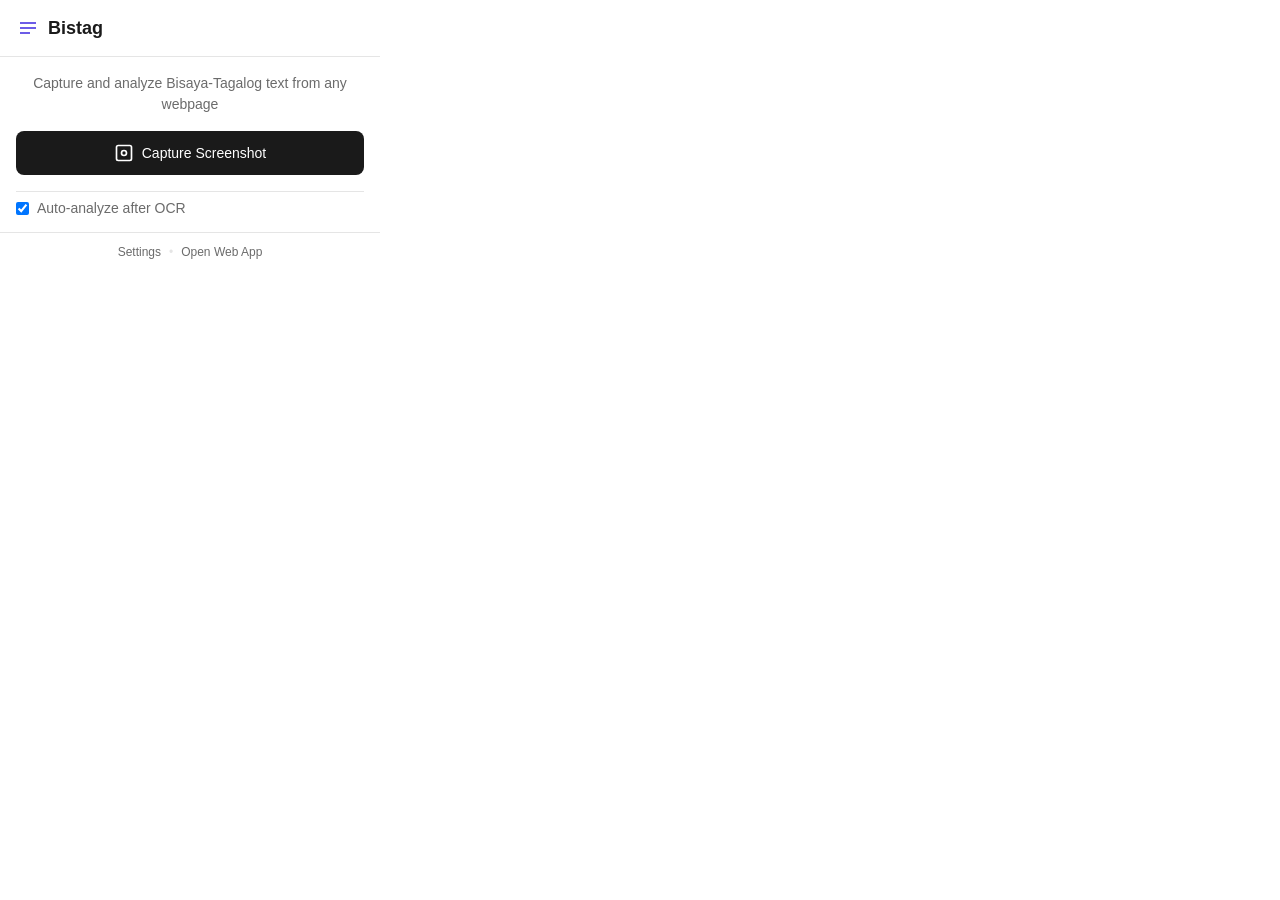
==== extension/popup.html @ 356168dd "docs(readme): update main docs" ====
<!DOCTYPE html>
<html lang="en">

<head>
    <meta charset="UTF-8">
    <meta name="viewport" content="width=device-width, initial-scale=1.0">
    <title>Bistag Analyzer</title>
    <link rel="stylesheet" href="popup.css">
</head>

<body>
    <div class="container">
        <!-- Header -->
        <div class="header">
            <svg class="logo" width="24" height="24" viewBox="0 0 24 24" fill="none" stroke="currentColor"
                stroke-width="2">
                <path d="M4 7h16M4 12h16M4 17h10" />
            </svg>
            <h1>Bistag</h1>
        </div>

        <!-- Main Content -->
        <div class="content">
            <!-- Initial State -->
            <div id="initialState" class="state">
                <p class="description">Capture and analyze Bisaya-Tagalog text from any webpage</p>
                <button id="captureBtn" class="btn-primary">
                    <svg width="20" height="20" viewBox="0 0 24 24" fill="none" stroke="currentColor" stroke-width="2">
                        <rect x="3" y="3" width="18" height="18" rx="2" />
                        <circle cx="12" cy="12" r="3" />
                    </svg>
                    Capture Screenshot
                </button>
                <div class="settings">
                    <label class="checkbox">
                        <input type="checkbox" id="autoAnalyze" checked>
                        <span>Auto-analyze after OCR</span>
                    </label>
                </div>
            </div>

            <!-- Processing State -->
            <div id="processingState" class="state hidden">
                <div class="spinner"></div>
                <p id="statusText">Processing...</p>
                <div class="progress-container">
                    <div class="progress-bar" id="progressBar"></div>
                </div>
            </div>

            <!-- OCR Result State -->
            <div id="ocrState" class="state hidden">
                <h3>Extracted Text</h3>
                <textarea id="extractedText" placeholder="Extracted text will appear here..."></textarea>
                <div class="actions">
                    <button id="editBtn" class="btn-secondary">Edit</button>
                    <button id="analyzeBtn" class="btn-primary">Analyze</button>
                </div>
            </div>

            <!-- Results State -->
            <div id="resultsState" class="state hidden">
                <div class="results-header">
                    <h3>Analysis Results</h3>
                    <button id="backBtn" class="btn-icon">
                        <svg width="16" height="16" viewBox="0 0 16 16" fill="none" stroke="currentColor"
                            stroke-width="2">
                            <path d="M14 8H2M6 4L2 8l4 4" />
                        </svg>
                    </button>
                </div>

                <!-- Stats -->
                <div class="stats">
                    <div class="stat">
                        <span class="stat-label">Words</span>
                        <span class="stat-value" id="statWords">0</span>
                    </div>
                    <div class="stat">
                        <span class="stat-label">Switches</span>
                        <span class="stat-value" id="statSwitches">0</span>
                    </div>
                    <div class="stat">
                        <span class="stat-label">Valid</span>
                        <span class="stat-value" id="statValid">0%</span>
                    </div>
                </div>

                <!-- Language Flow -->
                <div class="flow-section">
                    <h4>Language Flow</h4>
                    <div id="flowContainer" class="flow-container"></div>
                </div>

                <!-- Action Buttons -->
                <div class="actions">
                    <button id="viewDetailsBtn" class="btn-secondary">View Full Details</button>
                    <button id="newCaptureBtn" class="btn-primary">New Capture</button>
                </div>
            </div>
        </div>

        <!-- Footer -->
        <div class="footer">
            <a href="#" id="settingsLink">Settings</a>
            <span class="divider">•</span>
            <a href="http://localhost:8000" target="_blank">Open Web App</a>
        </div>
    </div>

    <script src="ocr-utils.js"></script>
    <script src="popup.js"></script>
</body>

</html>
---- extension/popup.css ----
* {
    margin: 0;
    padding: 0;
    box-sizing: border-box;
}

body {
    width: 380px;
    min-height: 500px;
    font-family: 'Inter', -apple-system, BlinkMacSystemFont, sans-serif;
    background: #ffffff;
    color: #1a1a1a;
}

.container {
    display: flex;
    flex-direction: column;
    height: 100%;
}

/* Header */
.header {
    display: flex;
    align-items: center;
    gap: 0.5rem;
    padding: 1rem;
    border-bottom: 1px solid #e5e5e5;
}

.logo {
    color: #6c5ce7;
}

h1 {
    font-size: 1.125rem;
    font-weight: 600;
}

/* Content */
.content {
    flex: 1;
    padding: 1rem;
    overflow-y: auto;
}

.state {
    display: flex;
    flex-direction: column;
    gap: 1rem;
}

.state.hidden {
    display: none;
}

/* Initial State */
.description {
    color: #6b6b6b;
    font-size: 0.875rem;
    line-height: 1.5;
    text-align: center;
}

/* Buttons */
.btn-primary,
.btn-secondary {
    display: flex;
    align-items: center;
    justify-content: center;
    gap: 0.5rem;
    padding: 0.75rem 1rem;
    border: none;
    border-radius: 8px;
    font-weight: 500;
    font-size: 0.875rem;
    cursor: pointer;
    transition: all 0.2s;
}

.btn-primary {
    background: #1a1a1a;
    color: white;
}

.btn-primary:hover {
    background: #333;
    transform: translateY(-1px);
}

.btn-secondary {
    background: transparent;
    color: #1a1a1a;
    border: 1px solid #e5e5e5;
}

.btn-secondary:hover {
    background: #fafafa;
}

.btn-icon {
    background: transparent;
    border: none;
    padding: 0.25rem;
    cursor: pointer;
    color: #6b6b6b;
}

.btn-icon:hover {
    color: #1a1a1a;
}

/* Settings */
.settings {
    padding-top: 0.5rem;
    border-top: 1px solid #e5e5e5;
}

.checkbox {
    display: flex;
    align-items: center;
    gap: 0.5rem;
    font-size: 0.875rem;
    color: #6b6b6b;
    cursor: pointer;
}

.checkbox input {
    cursor: pointer;
}

/* Processing State */
.spinner {
    width: 40px;
    height: 40px;
    border: 3px solid #e5e5e5;
    border-top-color: #6c5ce7;
    border-radius: 50%;
    margin: 2rem auto;
    animation: spin 0.8s linear infinite;
}

@keyframes spin {
    100% {
        transform: rotate(360deg);
    }
}

#statusText {
    text-align: center;
    color: #6b6b6b;
    font-size: 0.875rem;
    margin-bottom: 1rem;
}

.progress-container {
    width: 100%;
    height: 4px;
    background: #e5e5e5;
    border-radius: 2px;
    overflow: hidden;
    margin-top: 1rem;
}

.progress-bar {
    height: 100%;
    background: linear-gradient(90deg, #6c5ce7, #a29bfe);
    width: 0%;
    transition: width 0.3s ease;
    animation: progress-pulse 1.5s ease-in-out infinite;
}

@keyframes progress-pulse {

    0%,
    100% {
        opacity: 1;
    }

    50% {
        opacity: 0.6;
    }
}

/* OCR State */
h3 {
    font-size: 1rem;
    font-weight: 600;
}

textarea {
    width: 100%;
    min-height: 120px;
    padding: 0.75rem;
    border: 1px solid #e5e5e5;
    border-radius: 8px;
    font-family: inherit;
    font-size: 0.875rem;
    resize: vertical;
    outline: none;
}

textarea:focus {
    border-color: #6c5ce7;
    box-shadow: 0 0 0 3px rgba(108, 92, 231, 0.1);
}

.actions {
    display: flex;
    gap: 0.5rem;
}

.actions button {
    flex: 1;
}

/* Results State */
.results-header {
    display: flex;
    justify-content: space-between;
    align-items: center;
}

.stats {
    display: grid;
    grid-template-columns: repeat(3, 1fr);
    gap: 0.5rem;
    margin-top: 1rem;
}

.stat {
    display: flex;
    flex-direction: column;
    align-items: center;
    padding: 0.75rem;
    background: #fafafa;
    border-radius: 8px;
    border: 1px solid #e5e5e5;
}

.stat-label {
    font-size: 0.6875rem;
    text-transform: uppercase;
    letter-spacing: 0.05em;
    color: #6b6b6b;
    margin-bottom: 0.25rem;
}

.stat-value {
    font-size: 1.5rem;
    font-weight: 700;
    color: #1a1a1a;
}

/* Flow Section */
.flow-section {
    margin-top: 1.5rem;
}

.flow-section h4 {
    font-size: 0.875rem;
    font-weight: 600;
    color: #1a1a1a;
    margin-bottom: 0.75rem;
}

.flow-container {
    display: flex;
    flex-wrap: wrap;
    gap: 0.5rem;
}

.flow-item {
    padding: 0.375rem 0.75rem;
    border-radius: 6px;
    font-size: 0.8125rem;
    font-weight: 500;
    transition: transform 0.2s;
    cursor: pointer;
    position: relative;
}

.flow-item:hover {
    transform: translateY(-2px);
    box-shadow: 0 2px 8px rgba(0, 0, 0, 0.1);
}

.flow-item.bisaya {
    background: #e3f2fd;
    color: #1976d2;
}

.flow-item.tagalog {
    background: #fff3e0;
    color: #f57c00;
}

.flow-item.unknown {
    background: #f5f5f5;
    color: #757575;
}

/* Flow Tooltip */
.flow-tooltip {
    position: fixed;
    background: white;
    border: 1px solid #e5e5e5;
    border-radius: 8px;
    padding: 0.75rem;
    box-shadow: 0 4px 12px rgba(0, 0, 0, 0.15);
    z-index: 10000;
    pointer-events: none;
    opacity: 0;
    transition: opacity 0.2s;
    min-width: 150px;
    max-width: 250px;
}

.flow-tooltip.visible {
    opacity: 1;
}

.flow-tooltip::before {
    content: '';
    position: absolute;
    bottom: -6px;
    left: 50%;
    transform: translateX(-50%);
    width: 0;
    height: 0;
    border-left: 6px solid transparent;
    border-right: 6px solid transparent;
    border-top: 6px solid white;
}

.flow-tooltip.below::before {
    bottom: auto;
    top: -6px;
    border-top: none;
    border-bottom: 6px solid white;
}

.tooltip-word {
    font-weight: 600;
    color: #1a1a1a;
    font-size: 0.875rem;
    margin-bottom: 0.375rem;
}

.tooltip-meaning {
    color: #4a5568;
    font-size: 0.75rem;
    margin-bottom: 0.25rem;
    line-height: 1.4;
}

.tooltip-pos {
    display: inline-block;
    background: #e8f5e9;
    color: #2e7d32;
    padding: 0.125rem 0.375rem;
    border-radius: 4px;
    font-size: 0.6875rem;
    font-weight: 500;
    margin-bottom: 0.25rem;
}

.tooltip-morphemes {
    color: #6c5ce7;
    font-size: 0.75rem;
    font-family: monospace;
    margin-top: 0.375rem;
    padding-top: 0.375rem;
    border-top: 1px solid #f0f0f0;
}

.flow-item.shared {
    background: rgba(253, 203, 110, 0.1);
    border-color: rgba(253, 203, 110, 0.3);
    color: #fdcb6e;
}

/* Footer */
.footer {
    display: flex;
    justify-content: center;
    align-items: center;
    gap: 0.5rem;
    padding: 0.75rem;
    border-top: 1px solid #e5e5e5;
    font-size: 0.75rem;
}

.footer a {
    color: #6b6b6b;
    text-decoration: none;
}

.footer a:hover {
    color: #1a1a1a;
}

.divider {
    color: #e5e5e5;
}

/* Scrollbar */
::-webkit-scrollbar {
    width: 6px;
}

::-webkit-scrollbar-track {
    background: transparent;
}

::-webkit-scrollbar-thumb {
    background: #e5e5e5;
    border-radius: 3px;
}

::-webkit-scrollbar-thumb:hover {
    background: #d0d0d0;
}
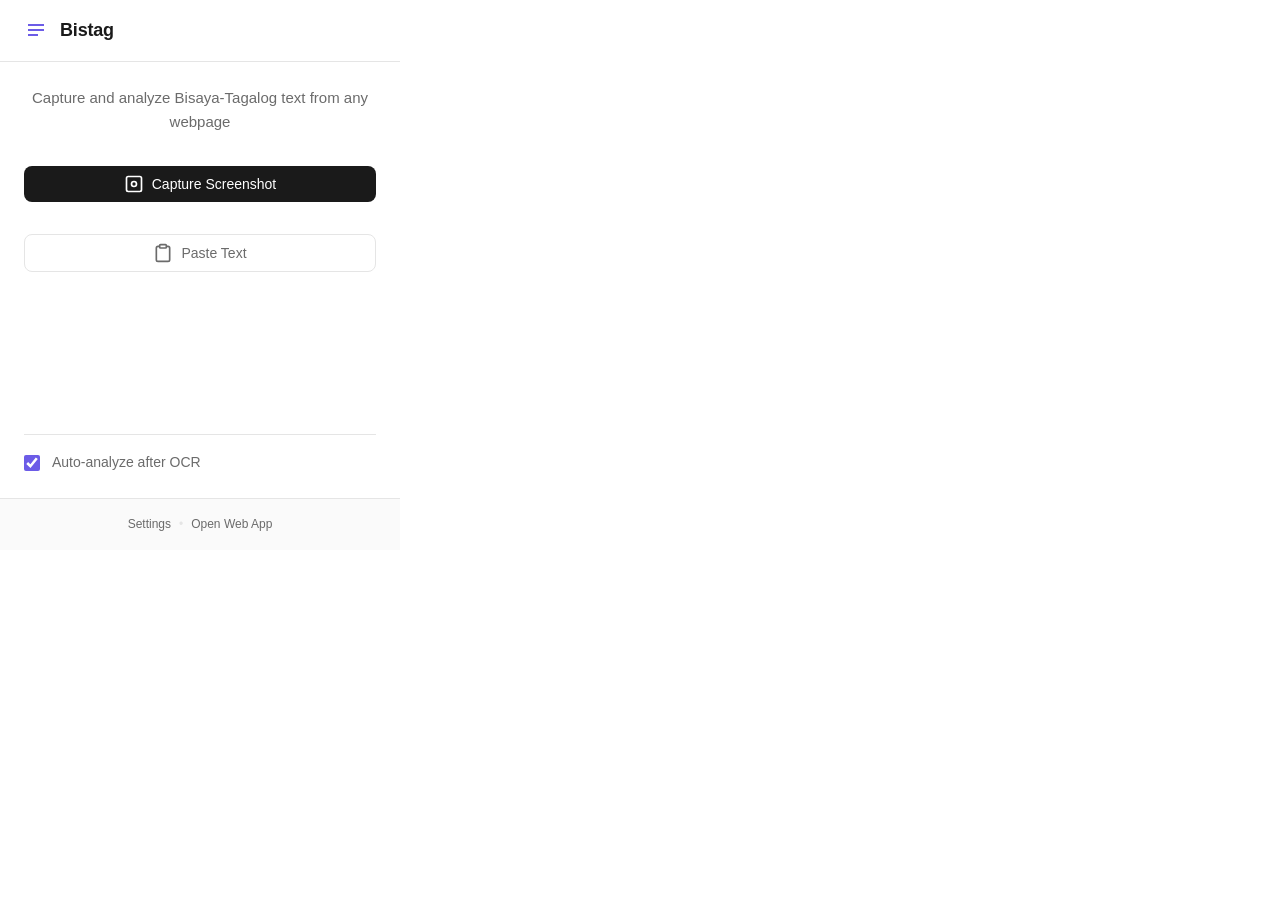
==== commit 98402c95: "rush feat" ====
--- a/extension/popup.html
+++ b/extension/popup.html
@@ -31,6 +31,13 @@
                     </svg>
                     Capture Screenshot
                 </button>
+                <button id="pasteTextBtn" class="btn-secondary" style="margin-top: 0.5rem; width: 100%;">
+                    <svg width="20" height="20" viewBox="0 0 24 24" fill="none" stroke="currentColor" stroke-width="2">
+                        <path d="M16 4h2a2 2 0 0 1 2 2v14a2 2 0 0 1-2 2H6a2 2 0 0 1-2-2V6a2 2 0 0 1 2-2h2" />
+                        <rect x="8" y="2" width="8" height="4" rx="1" ry="1" />
+                    </svg>
+                    Paste Text
+                </button>
                 <div class="settings">
                     <label class="checkbox">
                         <input type="checkbox" id="autoAnalyze" checked>
@@ -53,7 +60,8 @@
                 <h3>Extracted Text</h3>
                 <textarea id="extractedText" placeholder="Extracted text will appear here..."></textarea>
                 <div class="actions">
-                    <button id="editBtn" class="btn-secondary">Edit</button>
+                    <button id="editBtn" class="btn-secondary" style="display: none;">Edit</button>
+                    <button id="pasteInEditBtn" class="btn-secondary">Paste</button>
                     <button id="analyzeBtn" class="btn-primary">Analyze</button>
                 </div>
             </div>
@@ -108,6 +116,7 @@
         </div>
     </div>
 
+
     <script src="ocr-utils.js"></script>
     <script src="popup.js"></script>
 </body>
--- a/extension/popup.css
+++ b/extension/popup.css
@@ -1,3 +1,53 @@
+/* ==============================================
+   CSS VARIABLES & DESIGN TOKENS (Matched with Web)
+   ============================================== */
+:root {
+    /* Colors */
+    --color-bg-primary: #ffffff;
+    --color-bg-secondary: #fafafa;
+    --color-text-primary: #1a1a1a;
+    --color-text-secondary: #6b6b6b;
+    --color-text-tertiary: #9b9b9b;
+    --color-accent: #6c5ce7;
+    --color-accent-light: #a29bfe;
+    --color-border: #e5e5e5;
+    --color-success: #00b894;
+    --color-error: #d63031;
+    --color-bisaya: #00cec9;
+    --color-tagalog: #e84393;
+    --color-shared: #fdcb6e;
+
+    /* Shadows */
+    --shadow-sm: 0 1px 3px rgba(0, 0, 0, 0.04);
+    --shadow-md: 0 4px 12px rgba(0, 0, 0, 0.08);
+    --shadow-lg: 0 12px 40px rgba(0, 0, 0, 0.12);
+
+    /* Spacing */
+    --space-xs: 0.25rem;
+    --space-sm: 0.5rem;
+    --space-md: 1rem;
+    --space-lg: 1.5rem;
+    --space-xl: 2rem;
+
+    /* Border Radius */
+    --radius-sm: 6px;
+    --radius-md: 8px;
+    --radius-lg: 12px;
+    --radius-xl: 16px;
+    --radius-full: 9999px;
+
+    /* Typography */
+    --font-sans: 'Inter', -apple-system, BlinkMacSystemFont, sans-serif;
+    --font-mono: 'Monaco', 'Menlo', monospace;
+
+    /* Transitions */
+    --transition-fast: 150ms cubic-bezier(0.4, 0, 0.2, 1);
+    --transition-base: 200ms cubic-bezier(0.4, 0, 0.2, 1);
+}
+
+/* ==============================================
+   RESET & BASE STYLES
+   ============================================== */
 * {
     margin: 0;
     padding: 0;
@@ -5,138 +55,588 @@
 }
 
 body {
-    width: 380px;
-    min-height: 500px;
-    font-family: 'Inter', -apple-system, BlinkMacSystemFont, sans-serif;
-    background: #ffffff;
-    color: #1a1a1a;
+    width: 400px;
+    min-height: 550px;
+    font-family: var(--font-sans);
+    background: var(--color-bg-primary);
+    color: var(--color-text-primary);
+    line-height: 1.6;
+    overflow-x: hidden;
 }
 
 .container {
     display: flex;
     flex-direction: column;
     height: 100%;
-}
+    min-height: 550px;
+}
+
+/* ==============================================
+   COMPONENTS
+   ============================================== */
 
 /* Header */
 .header {
     display: flex;
     align-items: center;
-    gap: 0.5rem;
-    padding: 1rem;
-    border-bottom: 1px solid #e5e5e5;
+    gap: 0.75rem;
+    padding: var(--space-md) var(--space-lg);
+    background: rgba(255, 255, 255, 0.8);
+    backdrop-filter: blur(12px);
+    -webkit-backdrop-filter: blur(12px);
+    border-bottom: 1px solid var(--color-border);
+    position: sticky;
+    top: 0;
+    z-index: 10;
 }
 
 .logo {
-    color: #6c5ce7;
+    color: var(--color-accent);
 }
 
 h1 {
     font-size: 1.125rem;
     font-weight: 600;
-}
-
-/* Content */
+    letter-spacing: -0.01em;
+}
+
+/* Content Area */
 .content {
     flex: 1;
-    padding: 1rem;
+    padding: var(--space-lg);
     overflow-y: auto;
+    display: flex;
+    flex-direction: column;
 }
 
 .state {
     display: flex;
     flex-direction: column;
-    gap: 1rem;
+    gap: var(--space-lg);
+    flex: 1;
+    /* Animation */
+    animation: fadeInUp 0.4s ease backwards;
 }
 
 .state.hidden {
     display: none;
 }
 
-/* Initial State */
+/* Typography & Descriptions */
 .description {
-    color: #6b6b6b;
-    font-size: 0.875rem;
-    line-height: 1.5;
+    color: var(--color-text-secondary);
+    font-size: 0.9375rem;
+    line-height: 1.6;
     text-align: center;
-}
-
-/* Buttons */
+    margin-bottom: var(--space-sm);
+}
+
+/* Buttons (Matched with Web) */
 .btn-primary,
 .btn-secondary {
-    display: flex;
+    display: inline-flex;
     align-items: center;
     justify-content: center;
-    gap: 0.5rem;
-    padding: 0.75rem 1rem;
+    gap: var(--space-sm);
+    padding: var(--space-sm) 1.25rem;
     border: none;
-    border-radius: 8px;
+    border-radius: var(--radius-md);
     font-weight: 500;
     font-size: 0.875rem;
     cursor: pointer;
-    transition: all 0.2s;
+    transition: all var(--transition-base);
+    text-decoration: none;
 }
 
 .btn-primary {
-    background: #1a1a1a;
+    background: var(--color-text-primary);
     color: white;
+    width: 100%;
+    /* Full width for popup actions */
 }
 
 .btn-primary:hover {
-    background: #333;
+    background: var(--color-text-secondary);
     transform: translateY(-1px);
+    box-shadow: var(--shadow-sm);
 }
 
 .btn-secondary {
     background: transparent;
-    color: #1a1a1a;
-    border: 1px solid #e5e5e5;
+    color: var(--color-text-secondary);
+    border: 1px solid var(--color-border);
 }
 
 .btn-secondary:hover {
-    background: #fafafa;
+    background: var(--color-bg-secondary);
+    color: var(--color-text-primary);
 }
 
 .btn-icon {
     background: transparent;
     border: none;
-    padding: 0.25rem;
+    padding: var(--space-xs);
     cursor: pointer;
-    color: #6b6b6b;
+    color: var(--color-text-tertiary);
+    border-radius: var(--radius-sm);
+    transition: all var(--transition-fast);
 }
 
 .btn-icon:hover {
-    color: #1a1a1a;
-}
-
-/* Settings */
+    color: var(--color-text-primary);
+    background: var(--color-bg-secondary);
+}
+
+/* Inputs & Forms */
 .settings {
-    padding-top: 0.5rem;
-    border-top: 1px solid #e5e5e5;
+    padding-top: var(--space-md);
+    border-top: 1px solid var(--color-border);
+    margin-top: auto;
 }
 
 .checkbox {
     display: flex;
     align-items: center;
-    gap: 0.5rem;
+    gap: 0.75rem;
     font-size: 0.875rem;
-    color: #6b6b6b;
+    color: var(--color-text-secondary);
     cursor: pointer;
+    user-select: none;
 }
 
 .checkbox input {
-    cursor: pointer;
+    accent-color: var(--color-accent);
+    width: 1rem;
+    height: 1rem;
+}
+
+textarea {
+    width: 100%;
+    min-height: 140px;
+    padding: var(--space-md);
+    border: 1px solid var(--color-border);
+    border-radius: var(--radius-md);
+    font-family: inherit;
+    font-size: 0.9375rem;
+    resize: vertical;
+    outline: none;
+    transition: all var(--transition-fast);
+    background: var(--color-bg-secondary);
+}
+
+textarea:focus {
+    background: white;
+    border-color: var(--color-accent);
+    box-shadow: 0 0 0 3px rgba(108, 92, 231, 0.1);
+}
+
+/* Initial State Specifics */
+#initialState {
+    justify-content: center;
 }
 
 /* Processing State */
 .spinner {
-    width: 40px;
-    height: 40px;
-    border: 3px solid #e5e5e5;
-    border-top-color: #6c5ce7;
+    width: 48px;
+    height: 48px;
+    border: 3px solid var(--color-border);
+    border-top-color: var(--color-accent);
     border-radius: 50%;
-    margin: 2rem auto;
-    animation: spin 0.8s linear infinite;
+    margin: var(--space-xl) auto;
+    animation: spin 0.8s cubic-bezier(0.6, 0.2, 0.4, 0.8) infinite;
+}
+
+.progress-container {
+    width: 100%;
+    height: 6px;
+    background: var(--color-bg-tertiary);
+    border-radius: var(--radius-full);
+    overflow: hidden;
+    margin-top: var(--space-lg);
+}
+
+.progress-bar {
+    height: 100%;
+    background: linear-gradient(90deg, var(--color-accent), var(--color-accent-light));
+    width: 0%;
+    border-radius: var(--radius-full);
+    transition: width 0.3s ease;
+}
+
+#statusText {
+    text-align: center;
+    color: var(--color-text-secondary);
+    font-size: 0.9375rem;
+    font-weight: 500;
+}
+
+/* Results State */
+.results-header {
+    display: flex;
+    justify-content: space-between;
+    align-items: center;
+    margin-bottom: var(--space-sm);
+}
+
+h3 {
+    font-size: 1rem;
+    font-weight: 600;
+    color: var(--color-text-primary);
+}
+
+.stats {
+    display: grid;
+    grid-template-columns: repeat(3, 1fr);
+    gap: var(--space-sm);
+}
+
+.stat {
+    display: flex;
+    flex-direction: column;
+    align-items: center;
+    padding: var(--space-md);
+    background: var(--color-bg-secondary);
+    border-radius: var(--radius-md);
+    border: 1px solid var(--color-border);
+    transition: transform var(--transition-fast);
+}
+
+.stat:hover {
+    transform: translateY(-2px);
+    border-color: var(--color-accent-light);
+}
+
+.stat-label {
+    font-size: 0.6875rem;
+    text-transform: uppercase;
+    letter-spacing: 0.05em;
+    color: var(--color-text-tertiary);
+    margin-bottom: 0.25rem;
+    font-weight: 600;
+}
+
+.stat-value {
+    font-size: 1.25rem;
+    font-weight: 700;
+    color: var(--color-text-primary);
+}
+
+/* Flow Section */
+.flow-section {
+    margin-top: var(--space-md);
+}
+
+.flow-section h4 {
+    font-size: 0.8125rem;
+    text-transform: uppercase;
+    letter-spacing: 0.05em;
+    color: var(--color-text-secondary);
+    margin-bottom: var(--space-sm);
+    font-weight: 600;
+}
+
+.flow-container {
+    display: flex;
+    flex-wrap: wrap;
+    gap: 0.5rem;
+}
+
+.flow-item {
+    padding: 0.375rem 0.75rem;
+    border-radius: var(--radius-sm);
+    font-size: 0.875rem;
+    font-weight: 500;
+    cursor: default;
+    transition: all var(--transition-fast);
+    border: 1px solid transparent;
+}
+
+.flow-item:hover {
+    transform: translateY(-2px);
+    box-shadow: var(--shadow-small);
+}
+
+.flow-item.bisaya {
+    background: rgba(0, 206, 201, 0.1);
+    color: #008c89;
+    border-color: rgba(0, 206, 201, 0.2);
+}
+
+.flow-item.tagalog {
+    background: rgba(232, 67, 147, 0.1);
+    color: #bd2470;
+    border-color: rgba(232, 67, 147, 0.2);
+}
+
+.flow-item.both {
+    background: rgba(253, 203, 110, 0.15);
+    color: #d39e00;
+    border-color: rgba(253, 203, 110, 0.3);
+}
+
+.flow-item.unknown {
+    background: var(--color-bg-secondary);
+    color: var(--color-text-secondary);
+    border-color: var(--color-border);
+}
+
+/* Tooltip */
+/* Extended Tooltip Styling */
+.flow-tooltip {
+    position: fixed;
+    top: 0;
+    left: 0;
+    background: #ffffff;
+    border: 1px solid var(--color-border);
+    border-radius: var(--radius-md);
+    box-shadow: 0 4px 20px rgba(0, 0, 0, 0.15);
+    z-index: 20000;
+    /* Extremely high z-index */
+    pointer-events: auto;
+    min-width: 280px;
+    max-width: 320px;
+    /* Responsive Content */
+    max-height: 300px;
+    overflow-y: auto;
+    overflow-wrap: break-word;
+    word-break: break-word;
+    white-space: normal;
+
+    padding: 0;
+    display: block;
+    /* Ensure it's block */
+}
+
+.tooltip-header {
+    background: var(--color-bg-secondary);
+    padding: var(--space-md);
+    border-bottom: 1px solid var(--color-border);
+    display: flex;
+    justify-content: space-between;
+    align-items: center;
+}
+
+.tooltip-lang-badge {
+    font-size: 0.625rem;
+    padding: 0.125rem 0.5rem;
+    border-radius: var(--radius-full);
+    text-transform: uppercase;
+    font-weight: 700;
+    letter-spacing: 0.05em;
+}
+
+.tooltip-lang-badge.bisaya {
+    background: rgba(0, 206, 201, 0.15);
+    color: #008c89;
+}
+
+.tooltip-lang-badge.tagalog {
+    background: rgba(232, 67, 147, 0.15);
+    color: #bd2470;
+}
+
+.tooltip-lang-badge.unknown {
+    background: #e5e5e5;
+    color: #6b6b6b;
+}
+
+.tooltip-row {
+    padding: 0 var(--space-md);
+    margin-top: var(--space-xs);
+    display: flex;
+    align-items: baseline;
+    gap: var(--space-xs);
+}
+
+.tooltip-label {
+    font-size: 0.75rem;
+    color: var(--color-text-secondary);
+    font-weight: 500;
+}
+
+.tooltip-value {
+    font-size: 0.875rem;
+    color: var(--color-text-primary);
+}
+
+.tooltip-value.highlight {
+    color: var(--color-accent);
+    font-weight: 600;
+}
+
+.tooltip-link {
+    font-size: 0.75rem;
+    color: var(--color-accent);
+    text-decoration: none;
+    pointer-events: auto;
+    /* Allow clicking */
+}
+
+.tooltip-link:hover {
+    text-decoration: underline;
+}
+
+.flow-tooltip {
+    /* Override pointer-events: none from base class to allow clicking links */
+    pointer-events: auto !important;
+}
+
+.tooltip-def-source {
+    font-size: 0.7rem;
+    color: var(--color-text-tertiary);
+    font-style: italic;
+}
+
+.tooltip-morphemes {
+    margin: var(--space-sm) var(--space-md);
+    padding: var(--space-sm);
+    background: #f8f9fa;
+    border: 1px solid var(--color-border);
+    border-radius: var(--radius-sm);
+    font-family: var(--font-mono);
+    font-size: 0.8125rem;
+    text-align: center;
+    color: var(--color-text-primary);
+}
+
+.tooltip-section {
+    padding: 0 var(--space-md) var(--space-md);
+    border-top: 1px solid var(--color-border);
+    margin-top: var(--space-sm);
+    padding-top: var(--space-sm);
+}
+
+.tooltip-section-title {
+    font-size: 0.6875rem;
+    text-transform: uppercase;
+    color: var(--color-text-tertiary);
+    font-weight: 700;
+    margin-bottom: var(--space-xs);
+}
+
+.tooltip-def-list {
+    margin: 0;
+    padding-left: 1.25rem;
+    font-size: 0.8125rem;
+    color: var(--color-text-primary);
+}
+
+.tooltip-def-list li {
+    margin-bottom: 0.25rem;
+    line-height: 1.4;
+}
+
+/* Affix List */
+.tooltip-affix-list {
+    display: flex;
+    flex-direction: column;
+    gap: 0.5rem;
+}
+
+.tooltip-affix-item {
+    background: var(--color-bg-secondary);
+    padding: 0.5rem;
+    border-radius: var(--radius-sm);
+    border: 1px solid var(--color-border);
+}
+
+.tooltip-affix-header {
+    display: flex;
+    justify-content: space-between;
+    align-items: center;
+    margin-bottom: 0.25rem;
+}
+
+.tooltip-affix-form {
+    font-family: var(--font-mono);
+    font-weight: 600;
+    font-size: 0.8125rem;
+    color: var(--color-accent);
+}
+
+.tooltip-affix-type {
+    font-size: 0.625rem;
+    padding: 2px 6px;
+    border-radius: 4px;
+    font-weight: 600;
+    text-transform: uppercase;
+}
+
+.tooltip-affix-type.prefix {
+    background: #e3f2fd;
+    color: #1565c0;
+}
+
+.tooltip-affix-type.suffix {
+    background: #e8f5e9;
+    color: #2e7d32;
+}
+
+.tooltip-affix-type.infix {
+    background: #fff3e0;
+    color: #ef6c00;
+}
+
+.tooltip-affix-type.circumfix {
+    background: #f3e5f5;
+    color: #7b1fa2;
+}
+
+.tooltip-affix-func {
+    font-size: 0.75rem;
+    color: var(--color-text-secondary);
+    line-height: 1.3;
+}
+
+/* Footer */
+.footer {
+    display: flex;
+    justify-content: center;
+    align-items: center;
+    gap: var(--space-sm);
+    padding: var(--space-md);
+    border-top: 1px solid var(--color-border);
+    font-size: 0.75rem;
+    background: var(--color-bg-secondary);
+}
+
+.footer a {
+    color: var(--color-text-secondary);
+    text-decoration: none;
+    font-weight: 500;
+    transition: color var(--transition-fast);
+}
+
+.footer a:hover {
+    color: var(--color-accent);
+}
+
+.divider {
+    color: var(--color-border);
+}
+
+/* Actions */
+.actions {
+    display: flex;
+    gap: var(--space-sm);
+    margin-top: auto;
+}
+
+.actions button {
+    flex: 1;
+}
+
+/* Animations */
+@keyframes fadeInUp {
+    from {
+        opacity: 0;
+        transform: translateY(10px);
+    }
+
+    to {
+        opacity: 1;
+        transform: translateY(0);
+    }
 }
 
 @keyframes spin {
@@ -145,265 +645,7 @@
     }
 }
 
-#statusText {
-    text-align: center;
-    color: #6b6b6b;
-    font-size: 0.875rem;
-    margin-bottom: 1rem;
-}
-
-.progress-container {
-    width: 100%;
-    height: 4px;
-    background: #e5e5e5;
-    border-radius: 2px;
-    overflow: hidden;
-    margin-top: 1rem;
-}
-
-.progress-bar {
-    height: 100%;
-    background: linear-gradient(90deg, #6c5ce7, #a29bfe);
-    width: 0%;
-    transition: width 0.3s ease;
-    animation: progress-pulse 1.5s ease-in-out infinite;
-}
-
-@keyframes progress-pulse {
-
-    0%,
-    100% {
-        opacity: 1;
-    }
-
-    50% {
-        opacity: 0.6;
-    }
-}
-
-/* OCR State */
-h3 {
-    font-size: 1rem;
-    font-weight: 600;
-}
-
-textarea {
-    width: 100%;
-    min-height: 120px;
-    padding: 0.75rem;
-    border: 1px solid #e5e5e5;
-    border-radius: 8px;
-    font-family: inherit;
-    font-size: 0.875rem;
-    resize: vertical;
-    outline: none;
-}
-
-textarea:focus {
-    border-color: #6c5ce7;
-    box-shadow: 0 0 0 3px rgba(108, 92, 231, 0.1);
-}
-
-.actions {
-    display: flex;
-    gap: 0.5rem;
-}
-
-.actions button {
-    flex: 1;
-}
-
-/* Results State */
-.results-header {
-    display: flex;
-    justify-content: space-between;
-    align-items: center;
-}
-
-.stats {
-    display: grid;
-    grid-template-columns: repeat(3, 1fr);
-    gap: 0.5rem;
-    margin-top: 1rem;
-}
-
-.stat {
-    display: flex;
-    flex-direction: column;
-    align-items: center;
-    padding: 0.75rem;
-    background: #fafafa;
-    border-radius: 8px;
-    border: 1px solid #e5e5e5;
-}
-
-.stat-label {
-    font-size: 0.6875rem;
-    text-transform: uppercase;
-    letter-spacing: 0.05em;
-    color: #6b6b6b;
-    margin-bottom: 0.25rem;
-}
-
-.stat-value {
-    font-size: 1.5rem;
-    font-weight: 700;
-    color: #1a1a1a;
-}
-
-/* Flow Section */
-.flow-section {
-    margin-top: 1.5rem;
-}
-
-.flow-section h4 {
-    font-size: 0.875rem;
-    font-weight: 600;
-    color: #1a1a1a;
-    margin-bottom: 0.75rem;
-}
-
-.flow-container {
-    display: flex;
-    flex-wrap: wrap;
-    gap: 0.5rem;
-}
-
-.flow-item {
-    padding: 0.375rem 0.75rem;
-    border-radius: 6px;
-    font-size: 0.8125rem;
-    font-weight: 500;
-    transition: transform 0.2s;
-    cursor: pointer;
-    position: relative;
-}
-
-.flow-item:hover {
-    transform: translateY(-2px);
-    box-shadow: 0 2px 8px rgba(0, 0, 0, 0.1);
-}
-
-.flow-item.bisaya {
-    background: #e3f2fd;
-    color: #1976d2;
-}
-
-.flow-item.tagalog {
-    background: #fff3e0;
-    color: #f57c00;
-}
-
-.flow-item.unknown {
-    background: #f5f5f5;
-    color: #757575;
-}
-
-/* Flow Tooltip */
-.flow-tooltip {
-    position: fixed;
-    background: white;
-    border: 1px solid #e5e5e5;
-    border-radius: 8px;
-    padding: 0.75rem;
-    box-shadow: 0 4px 12px rgba(0, 0, 0, 0.15);
-    z-index: 10000;
-    pointer-events: none;
-    opacity: 0;
-    transition: opacity 0.2s;
-    min-width: 150px;
-    max-width: 250px;
-}
-
-.flow-tooltip.visible {
-    opacity: 1;
-}
-
-.flow-tooltip::before {
-    content: '';
-    position: absolute;
-    bottom: -6px;
-    left: 50%;
-    transform: translateX(-50%);
-    width: 0;
-    height: 0;
-    border-left: 6px solid transparent;
-    border-right: 6px solid transparent;
-    border-top: 6px solid white;
-}
-
-.flow-tooltip.below::before {
-    bottom: auto;
-    top: -6px;
-    border-top: none;
-    border-bottom: 6px solid white;
-}
-
-.tooltip-word {
-    font-weight: 600;
-    color: #1a1a1a;
-    font-size: 0.875rem;
-    margin-bottom: 0.375rem;
-}
-
-.tooltip-meaning {
-    color: #4a5568;
-    font-size: 0.75rem;
-    margin-bottom: 0.25rem;
-    line-height: 1.4;
-}
-
-.tooltip-pos {
-    display: inline-block;
-    background: #e8f5e9;
-    color: #2e7d32;
-    padding: 0.125rem 0.375rem;
-    border-radius: 4px;
-    font-size: 0.6875rem;
-    font-weight: 500;
-    margin-bottom: 0.25rem;
-}
-
-.tooltip-morphemes {
-    color: #6c5ce7;
-    font-size: 0.75rem;
-    font-family: monospace;
-    margin-top: 0.375rem;
-    padding-top: 0.375rem;
-    border-top: 1px solid #f0f0f0;
-}
-
-.flow-item.shared {
-    background: rgba(253, 203, 110, 0.1);
-    border-color: rgba(253, 203, 110, 0.3);
-    color: #fdcb6e;
-}
-
-/* Footer */
-.footer {
-    display: flex;
-    justify-content: center;
-    align-items: center;
-    gap: 0.5rem;
-    padding: 0.75rem;
-    border-top: 1px solid #e5e5e5;
-    font-size: 0.75rem;
-}
-
-.footer a {
-    color: #6b6b6b;
-    text-decoration: none;
-}
-
-.footer a:hover {
-    color: #1a1a1a;
-}
-
-.divider {
-    color: #e5e5e5;
-}
-
-/* Scrollbar */
+/* Custom Scrollbar */
 ::-webkit-scrollbar {
     width: 6px;
 }
@@ -413,10 +655,10 @@
 }
 
 ::-webkit-scrollbar-thumb {
-    background: #e5e5e5;
+    background: #d1d5db;
     border-radius: 3px;
 }
 
 ::-webkit-scrollbar-thumb:hover {
-    background: #d0d0d0;
+    background: #9ca3af;
 }
